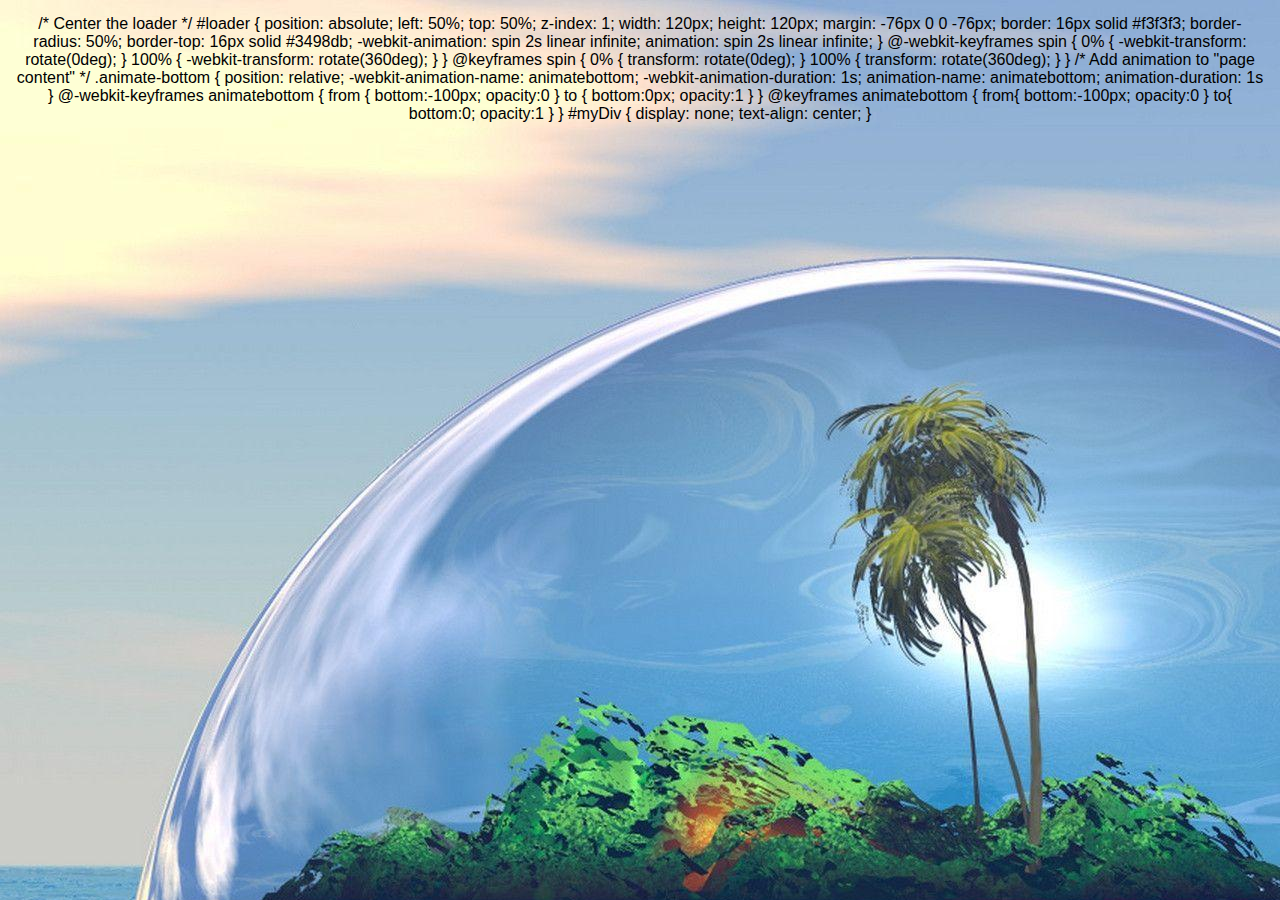
==== portfolio.html @ cd117381 "Update portfolio.html" ====
<!DOCTYPE html>
<html lang="en">
<head>
    <meta charset="UTF-8">
    <meta http-equiv="X-UA-Compatible" content="IE=edge">
    <meta name="viewport" content="width=device-width, initial-scale=1.0">
    <title>portfolio</title>
    <link rel="stylesheet" href="style.css">
    <link rel="shortcut icon" href="image/IMG_1122.jpg">
</head>

<body>
/* Center the loader */
#loader {
  position: absolute;
  left: 50%;
  top: 50%;
  z-index: 1;
  width: 120px;
  height: 120px;
  margin: -76px 0 0 -76px;
  border: 16px solid #f3f3f3;
  border-radius: 50%;
  border-top: 16px solid #3498db;
  -webkit-animation: spin 2s linear infinite;
  animation: spin 2s linear infinite;
}

@-webkit-keyframes spin {
  0% { -webkit-transform: rotate(0deg); }
  100% { -webkit-transform: rotate(360deg); }
}

@keyframes spin {
  0% { transform: rotate(0deg); }
  100% { transform: rotate(360deg); }
}

/* Add animation to "page content" */
.animate-bottom {
  position: relative;
  -webkit-animation-name: animatebottom;
  -webkit-animation-duration: 1s;
  animation-name: animatebottom;
  animation-duration: 1s
}

@-webkit-keyframes animatebottom {
  from { bottom:-100px; opacity:0 } 
  to { bottom:0px; opacity:1 }
}

@keyframes animatebottom { 
  from{ bottom:-100px; opacity:0 } 
  to{ bottom:0; opacity:1 }
}

#myDiv {
  display: none;
  text-align: center;
}
</style>
</head>
<body onload="myFunction()" style="margin:0;">

<div id="loader"></div>

<div style="display:none;" id="myDiv" class="animate-bottom">
  <h2>Tada!</h2>
  <p>Some text in my newly loaded page..</p>
</div>

<script>
var myVar;

function myFunction() {
  myVar = setTimeout(showPage, 3000);
}

function showPage() {
  document.getElementById("loader").style.display = "none";
  document.getElementById("myDiv").style.display = "block";
}
</script>

</body>
</html>
---- style.css ----
/* CSS code */
body {
  background-image: url(image/dMugrrP.jpg);
    justify-content: center;
    padding: 15px;
    background: 0E41B0;
    color: black;
    text-align: center;
    font-family: sans-serif;

}

/* main content */
img{
  width: 50px;
}

.profile-img{
  width: 47%;
    border-radius: 100px;
    border-image: 100px;

}
.btn{
    display: block;
   color: white;
   padding: 15px;
   background-color: black;
   margin: 16px;
  border-radius: 10px
   

}


a{
    text-decoration: none;

}


/* dives */
.main{
  background-color: #78C1F3;
  padding: 10px;
  margin-top: 5px;
  border: 10px;
  border-radius: 10px;
 
}
  
.top{
  background-color: #78C1F3;
padding: 10px;
margin-bottom: 10px;
border-radius: 10px;

}

.portfolio{
  background-color: #d0f4de;
  padding: 10px;
  margin-bottom: 15px;
  border-radius: 10px;
}

.netacad{
  background-color:#90e0ef;
  padding: 10px;
  border-radius: 10px;

}
 

.netacad img{
  width: 350px;
  padding: 10px;
  margin-right: 10px;
  
}
.para{
  background-color: white;
  padding-top: 2px;
  padding-bottom: 2px;
  height: fit-content;
  border-bottom-left-radius: 10px;
  border-bottom-right-radius: 10px;
}

.zaio{
  background-color: #F6FFA6;
  padding: 10px;
  margin: 10px;
  border: 10px;
  border-radius: 10px;
}
.zaio img{
  width: 300px;
  padding: 10px;
}

.parazaio{
  background-color: white;
  padding-top: 2px;
  padding-bottom: 2px;
  height: fit-content;
  border-bottom-left-radius: 10px;
  border-bottom-right-radius: 10px;
  font-family: sans-serif;
  

}
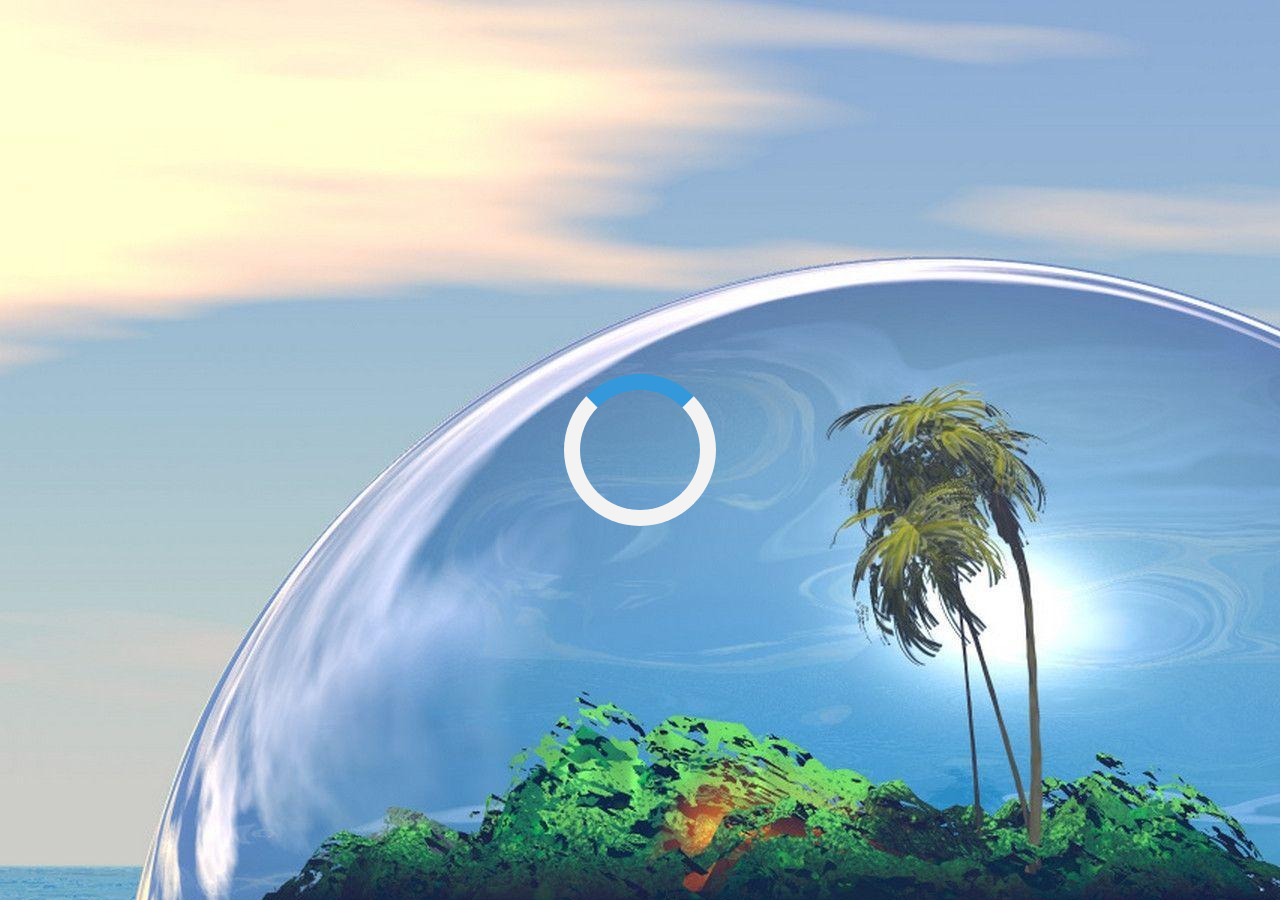
==== commit 2bb82d46: "Update portfolio.html" ====
--- a/portfolio.html
+++ b/portfolio.html
@@ -10,55 +10,6 @@
 </head>
 
 <body>
-/* Center the loader */
-#loader {
-  position: absolute;
-  left: 50%;
-  top: 50%;
-  z-index: 1;
-  width: 120px;
-  height: 120px;
-  margin: -76px 0 0 -76px;
-  border: 16px solid #f3f3f3;
-  border-radius: 50%;
-  border-top: 16px solid #3498db;
-  -webkit-animation: spin 2s linear infinite;
-  animation: spin 2s linear infinite;
-}
-
-@-webkit-keyframes spin {
-  0% { -webkit-transform: rotate(0deg); }
-  100% { -webkit-transform: rotate(360deg); }
-}
-
-@keyframes spin {
-  0% { transform: rotate(0deg); }
-  100% { transform: rotate(360deg); }
-}
-
-/* Add animation to "page content" */
-.animate-bottom {
-  position: relative;
-  -webkit-animation-name: animatebottom;
-  -webkit-animation-duration: 1s;
-  animation-name: animatebottom;
-  animation-duration: 1s
-}
-
-@-webkit-keyframes animatebottom {
-  from { bottom:-100px; opacity:0 } 
-  to { bottom:0px; opacity:1 }
-}
-
-@keyframes animatebottom { 
-  from{ bottom:-100px; opacity:0 } 
-  to{ bottom:0; opacity:1 }
-}
-
-#myDiv {
-  display: none;
-  text-align: center;
-}
 </style>
 </head>
 <body onload="myFunction()" style="margin:0;">
--- a/style.css
+++ b/style.css
@@ -110,3 +110,56 @@
   
 
 }
+
+
+
+
+
+#loader {
+  position: absolute;
+  left: 50%;
+  top: 50%;
+  z-index: 1;
+  width: 120px;
+  height: 120px;
+  margin: -76px 0 0 -76px;
+  border: 16px solid #f3f3f3;
+  border-radius: 50%;
+  border-top: 16px solid #3498db;
+  -webkit-animation: spin 2s linear infinite;
+  animation: spin 2s linear infinite;
+}
+
+@-webkit-keyframes spin {
+  0% { -webkit-transform: rotate(0deg); }
+  100% { -webkit-transform: rotate(360deg); }
+}
+
+@keyframes spin {
+  0% { transform: rotate(0deg); }
+  100% { transform: rotate(360deg); }
+}
+
+/* Add animation to "page content" */
+.animate-bottom {
+  position: relative;
+  -webkit-animation-name: animatebottom;
+  -webkit-animation-duration: 1s;
+  animation-name: animatebottom;
+  animation-duration: 1s
+}
+
+@-webkit-keyframes animatebottom {
+  from { bottom:-100px; opacity:0 } 
+  to { bottom:0px; opacity:1 }
+}
+
+@keyframes animatebottom { 
+  from{ bottom:-100px; opacity:0 } 
+  to{ bottom:0; opacity:1 }
+}
+
+#myDiv {
+  display: none;
+  text-align: center;
+}
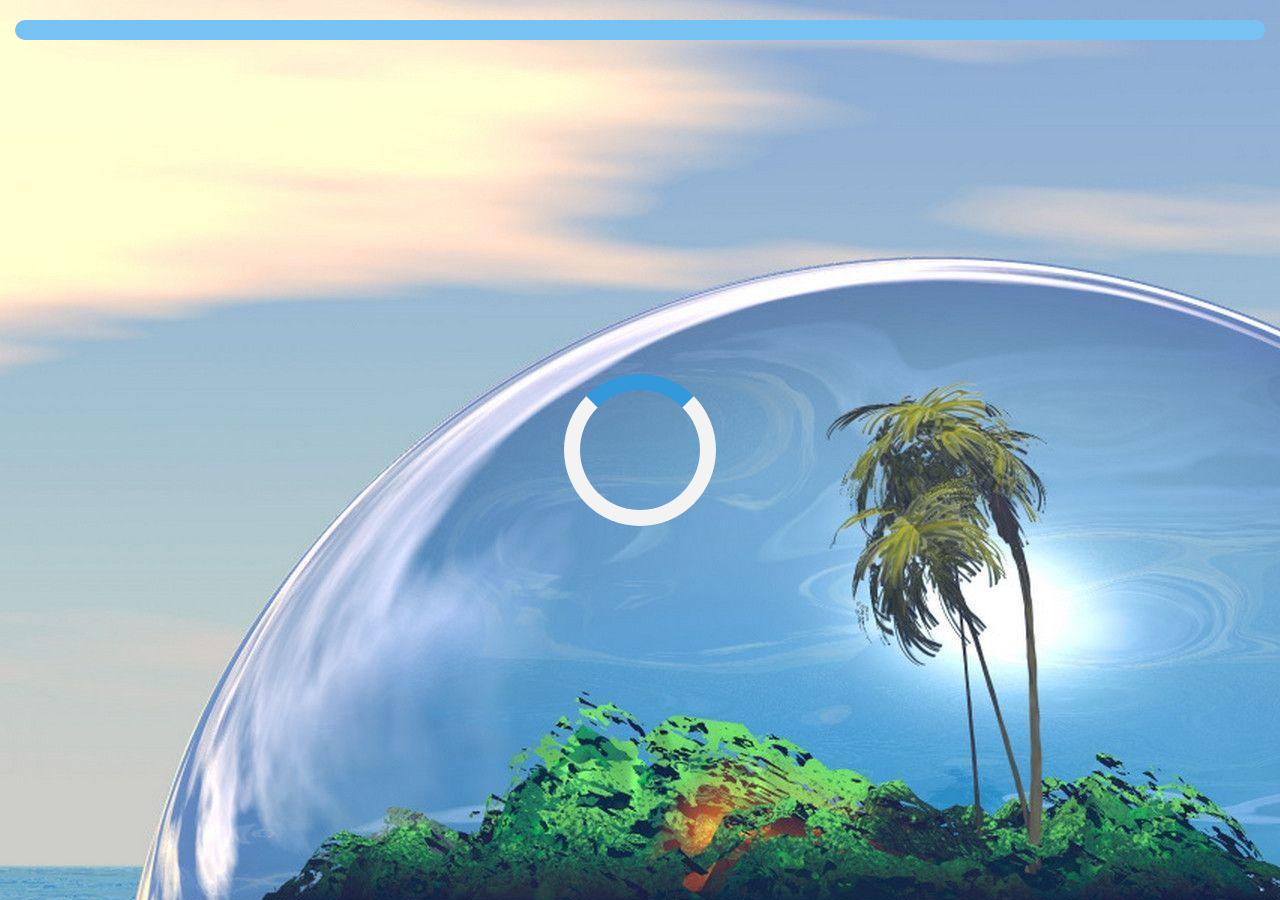
==== commit 5fc322a2: "Update portfolio.html" ====
--- a/portfolio.html
+++ b/portfolio.html
@@ -12,14 +12,19 @@
 <body>
 </style>
 </head>
+    
+<div class="main">
+    
 <body onload="myFunction()" style="margin:0;">
 
 <div id="loader"></div>
 
 <div style="display:none;" id="myDiv" class="animate-bottom">
-  <h2>Tada!</h2>
-  <p>Some text in my newly loaded page..</p>
+  <h2>&#128542;</h2>
+  <p>This Embarrassing, can't find Portfolio. Come back later!&#129402;</p>
 </div>
+
+</div>    
 
 <script>
 var myVar;
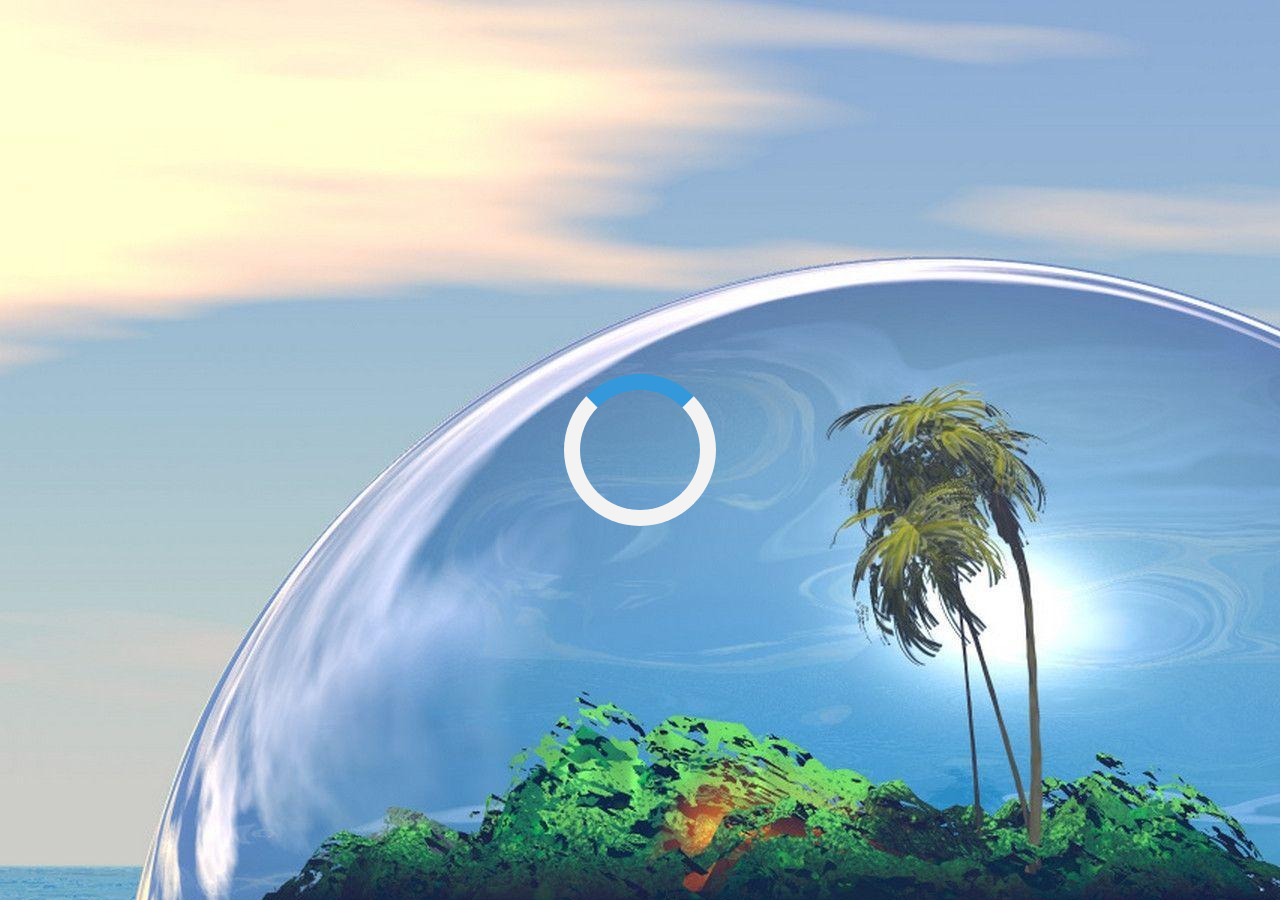
==== commit 377d4d14: "Update portfolio.html" ====
--- a/portfolio.html
+++ b/portfolio.html
@@ -13,7 +13,7 @@
 </style>
 </head>
     
-<div class="main">
+
     
 <body onload="myFunction()" style="margin:0;">
 
@@ -21,10 +21,11 @@
 
 <div style="display:none;" id="myDiv" class="animate-bottom">
   <h2>&#128542;</h2>
+<div class="main">    
   <p>This Embarrassing, can't find Portfolio. Come back later!&#129402;</p>
+</div>      
 </div>
 
-</div>    
 
 <script>
 var myVar;
